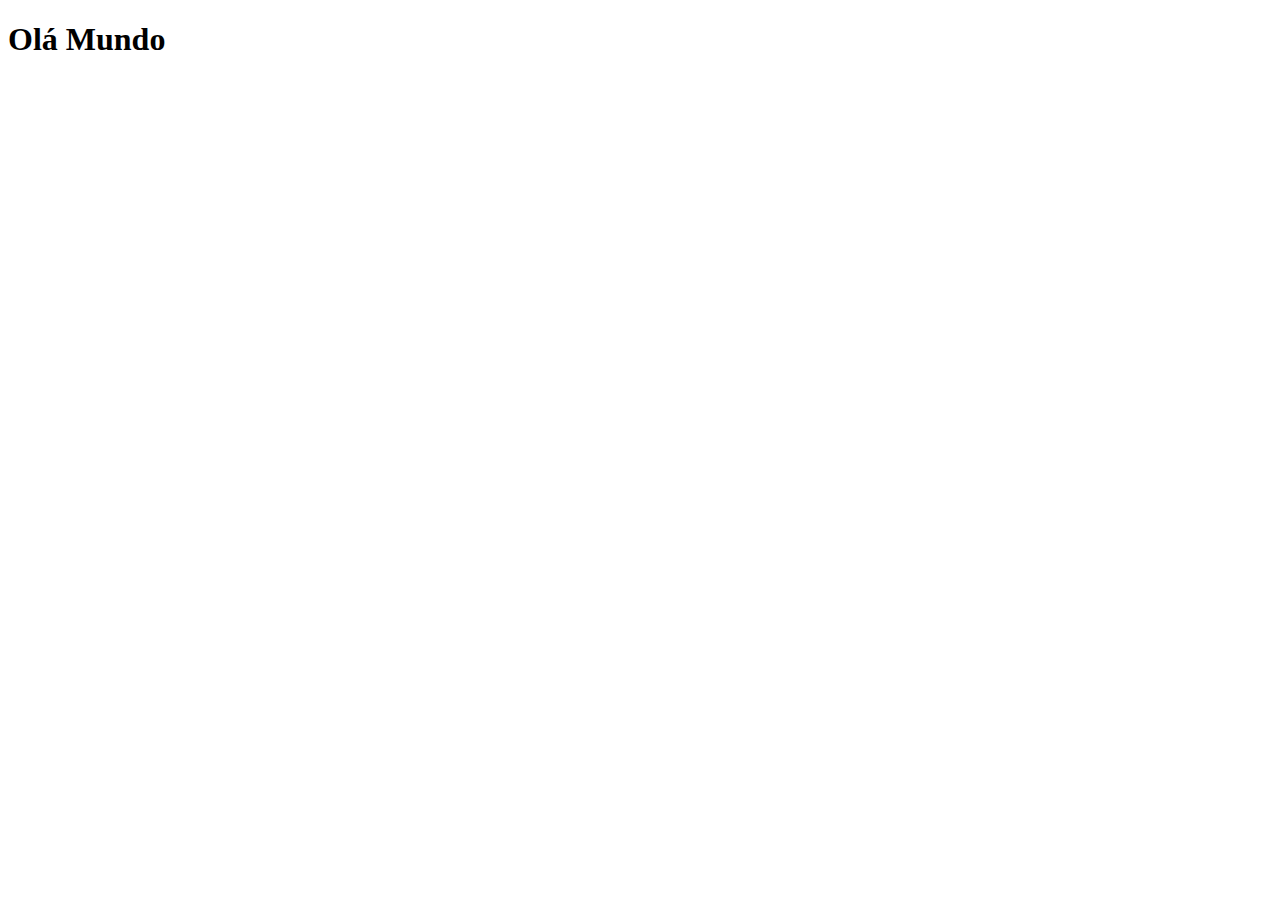
==== index.html @ 36b1333e "atualização" ====
<!DOCTYPE html>
<html lang="pt-br">
<head>
    <meta charset="UTF-8">
    <meta name="viewport" content="width=device-width, initial-scale=1.0">
    <link rel="shortcut icon" href="favicon.ico" type="image/x-icon">
    <title>Projeto Redes Sociais</title>
</head>
<body>
    <h1>Olá Mundo</h1>
    
</body>
</html>
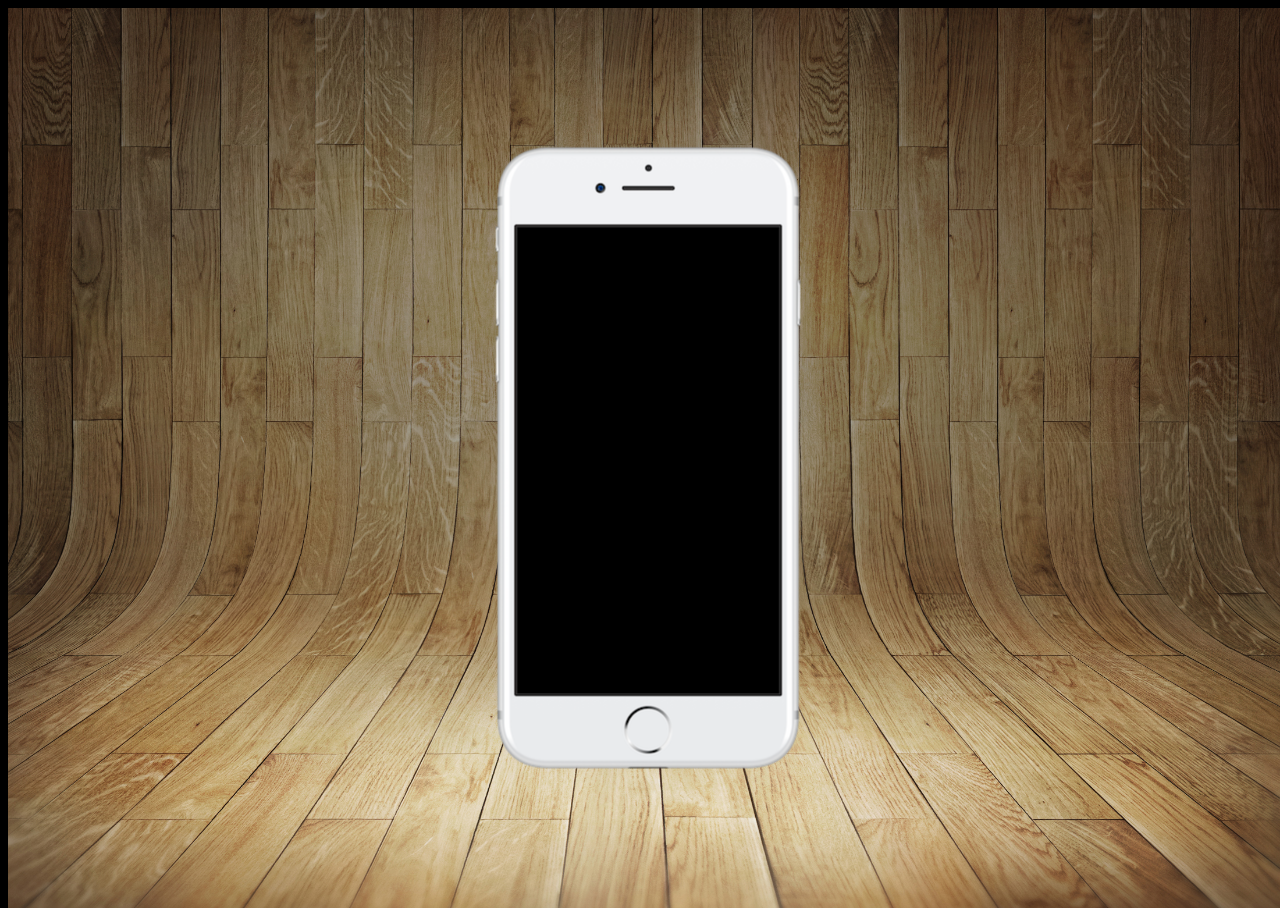
==== commit 15bcd206: "em andamento" ====
--- a/index.html
+++ b/index.html
@@ -4,10 +4,18 @@
     <meta charset="UTF-8">
     <meta name="viewport" content="width=device-width, initial-scale=1.0">
     <link rel="shortcut icon" href="favicon.ico" type="image/x-icon">
+    <link rel="stylesheet" href="estilos/style.css">
     <title>Projeto Redes Sociais</title>
 </head>
 <body>
-    <h1>Olá Mundo</h1>
+    <main>
+        <section id="telefone">
+
+        </section>
+        <section id="redes-sociais">
+
+        </section>
+    </main>
     
 </body>
 </html>--- a/estilos/style.css
+++ b/estilos/style.css
@@ -0,0 +1,38 @@
+@charset "UTF-8";
+
+
+*{
+    margin: 0%px;
+    padding: 0px;
+    font-family: Arial, Helvetica, sans-serif;
+}
+
+html, body {
+    height: 100vh;
+    width: 100vw;
+    background-color: black;
+}
+
+body {
+    background: url('../imagens/pacote-d013/imagens/fundo-madeira.jpg') no-repeat top center;
+    background-size: cover;
+    background-attachment: fixed;
+}
+
+main {
+    position: relative;
+    height: 100vh;
+    
+}
+
+section#telefone {
+    position: absolute;
+    top: 50%;
+    left: 50%;
+    transform: translate(-50%, -50%);
+
+
+    height: 627px;
+    width: 311px;
+    background: url('../imagens/pacote-d013/imagens/frame-iphone.png') no-repeat;
+}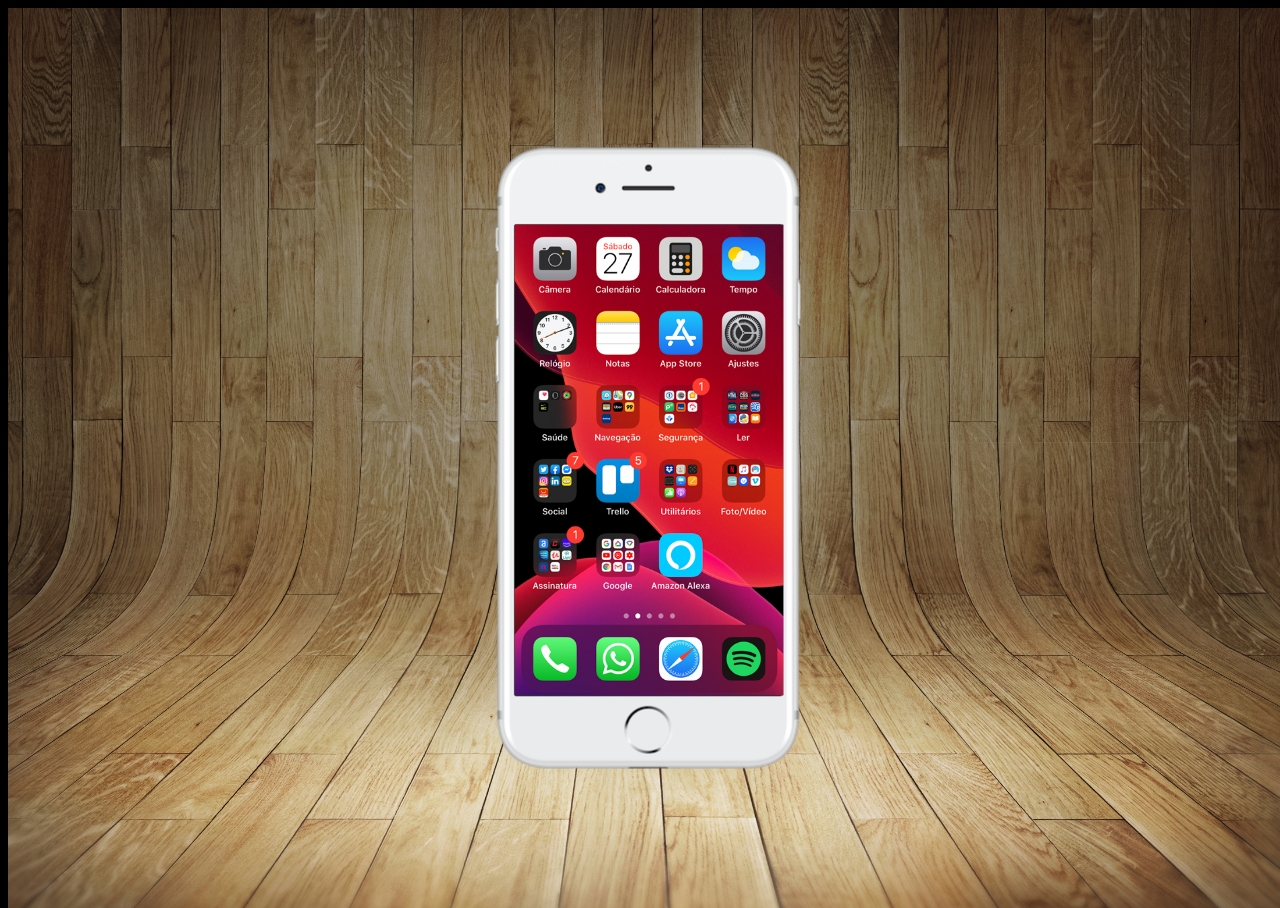
==== commit be0dd291: "criei tela home" ====
--- a/index.html
+++ b/index.html
@@ -9,7 +9,7 @@
 </head>
 <body>
     <main>
-        <section id="telefone">
+        <section id="telefone"><iframe src="home.html" name="tela" id="tela" frameborder="0"></iframe>
 
         </section>
         <section id="redes-sociais">
--- a/estilos/style.css
+++ b/estilos/style.css
@@ -35,4 +35,12 @@
     height: 627px;
     width: 311px;
     background: url('../imagens/pacote-d013/imagens/frame-iphone.png') no-repeat;
+}
+
+iframe#tela {
+    position: relative;
+    top: 80px;
+    left: 22px;
+    width: 269px;
+    height: 471px;
 }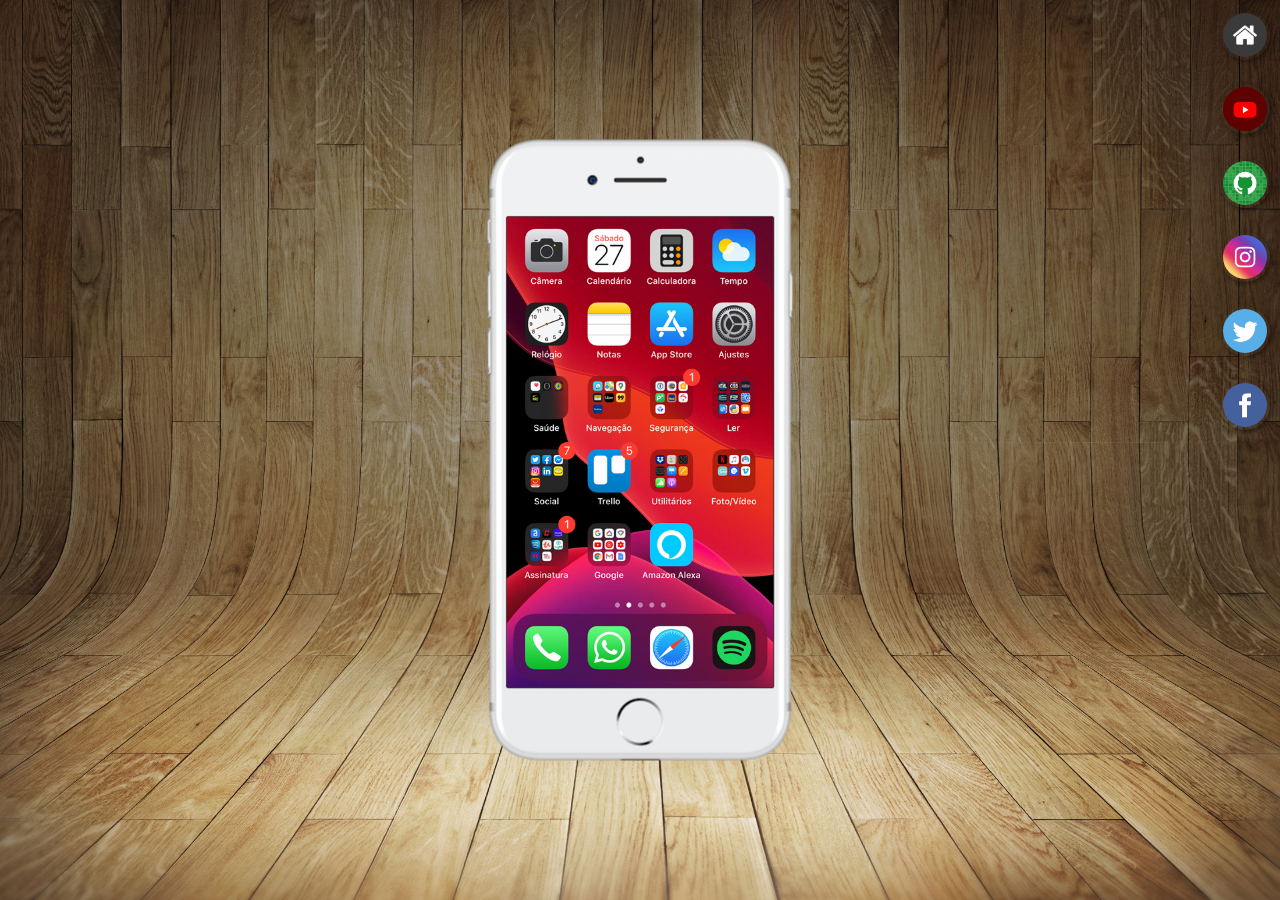
==== commit 50a62d92: "Praticamente concluido" ====
--- a/index.html
+++ b/index.html
@@ -9,10 +9,21 @@
 </head>
 <body>
     <main>
-        <section id="telefone"><iframe src="home.html" name="tela" id="tela" frameborder="0"></iframe>
+        <section id="telefone"><iframe src="home.html" name="tela" id="tela" frameborder="0">Seu Navegador não é compatível com isso</iframe>
 
         </section>
         <section id="redes-sociais">
+            <a href="#" target="tela"><img src="imagens/pacote-d013/imagens/logo-home.jpg" alt="home"></a><br>
+
+            <a href="youtube.html" target="tela"><img src="imagens/pacote-d013/imagens/logo-youtube.jpg" alt="youtube"></a><br>
+
+            <a href="github.html" target="tela"><img src="imagens/pacote-d013/imagens/logo-github.jpg" alt="github"></a><br>
+
+            <a href="instagran.html" target="tela"><img src="imagens/pacote-d013/imagens/logo-instagram.jpg" alt="instagram"></a><br>
+
+            <a href="twitter.html" target="tela"><img src="imagens/pacote-d013/imagens/logo-twitter.jpg" alt="twitter"></a><br>
+
+            <a href="facebook.html" target="tela"><img src="imagens/pacote-d013/imagens/logo-facebook.jpg" alt="facebook"></a>
 
         </section>
     </main>
--- a/estilos/style.css
+++ b/estilos/style.css
@@ -2,7 +2,7 @@
 
 
 *{
-    margin: 0%px;
+    margin: 0px;
     padding: 0px;
     font-family: Arial, Helvetica, sans-serif;
 }
@@ -41,6 +41,27 @@
     position: relative;
     top: 80px;
     left: 22px;
-    width: 269px;
+    width: 267px;
     height: 471px;
+}
+
+section#redes-sociais {
+    text-align: right;
+
+}
+
+section#redes-sociais img {
+    width: 50px;
+    margin: 10px;
+    border-radius: 50%;
+    box-shadow: 2px 2px 5px rgba(0, 0, 0, 0.418);
+    box-sizing: border-box;
+    padding: 3px;
+}
+
+section#redes-sociais img:hover {
+    border: 2px solid rgba(255, 255, 255, 0.589);
+    transform: translate(-3px, -3px);
+    box-shadow: 5px 5px 10px rgba(0, 0, 0, 0.63);
+    transition: transform .3s, border 1s;
 }